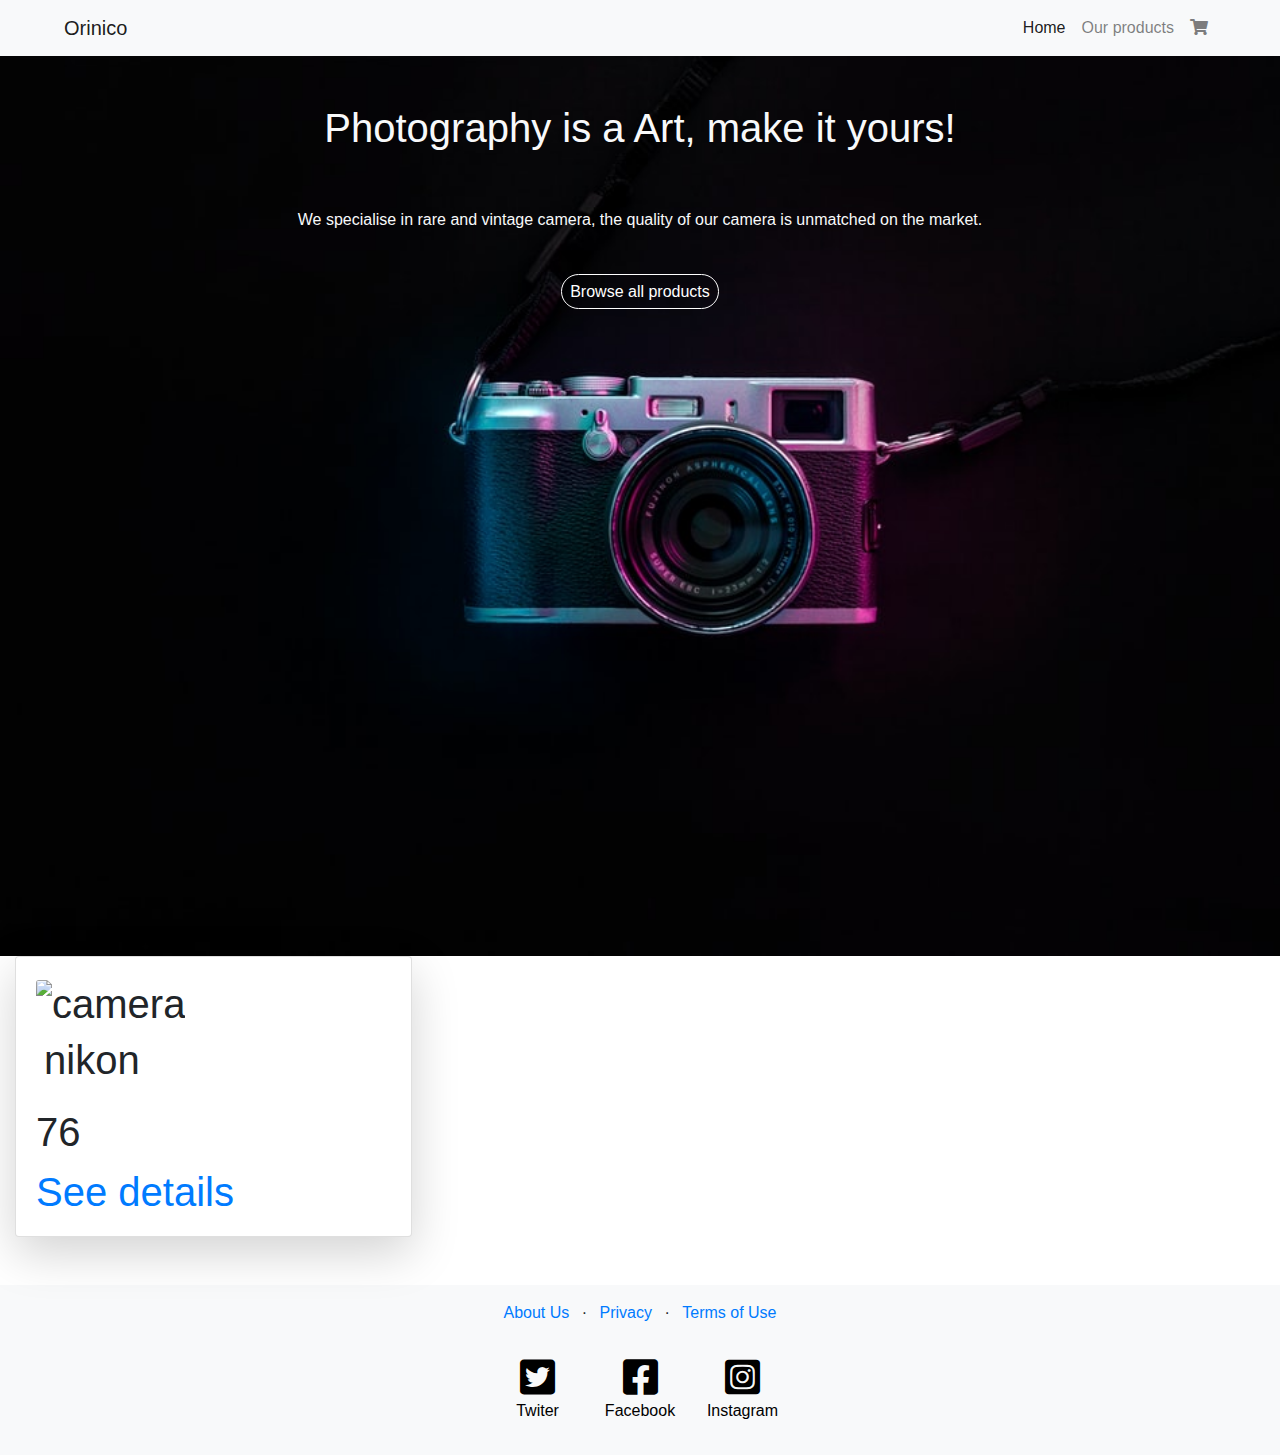
==== index.html @ 0f91e357 "first commit" ====
<!DOCTYPE html>
<html lang="en">

<head>
    <!--meta tags-->
    <meta charset="UTF-8">
    <meta name="viewport" content="width=device-width, inital-scale=1.0">
    <meta name="robots" content="index, follow">

    <title>Orinoco | Rare and Vintage cameras</title>

    <!--Links-->
    <link rel="stylesheet" href="https://stackpath.bootstrapcdn.com/bootstrap/4.3.1/css/bootstrap.min.css"
        integrity="sha384-ggOyR0iXCbMQv3Xipma34MD+dH/1fQ784/j6cY/iJTQUOhcWr7x9JvoRxT2MZw1T" crossorigin="anonymous" />
    <link rel="stylesheet" href="./css/all.css">
    <link rel="stylesheet" href="./css/style.css">
</head>

<body>
    <!--header-->
    <header class="bg-light">
        <nav class="col navbar navbar-expand-md navbar-light">
            <a class="navbar-brand ml-lg-5" href="index.html">
                Orinico
            </a>
            <button class="navbar-toggler mr-lg-5 text-right" type="button" data-toggle="collapse" data-target="#navbarContent"
                aria-controls="navbarSupportedContent" aria-expanded="false" aria-label="Toggle navigation">
                <span class="navbar-toggler-icon"></span>
            </button>
            <div id="navbarContent" class="collapse navbar-collapse mr-lg-5 d-md-flex justify-content-md-end">
                <ul class="navbar-nav text-right">
                    <li class="nav-item active">
                        <a class="nav-link" href="index.html">Home</a>
                    </li>
                    <li class="nav-item">
                        <a class="nav-link" href="#products">Our products</a>
                    </li>
                    <li class="nav-item">
                        <a href="./html/cart.html" class="nav-link">
                            <i class="fas fa-shopping-cart"></i>
                        </a>
                    </li>
                </ul>
            </div>
        </nav>
    </header>

    <!--page core-->
    <main class="bg light">
        <!--presentation-->
        <section id="presentation">
            <h1 class="text-center text-light pt-5">Photography is a Art, make it yours!</h1>
            <p class="text-center text-light pt-5">We specialise in rare and vintage camera, the quality of our camera
                is unmatched on the market.</p>
            <div class="bg-transparent text-center mt-5">
                <a class="text-white p-2 border border-white rounded-pill" href="#camera--cards">Browse all products</a>
            </div>
        </section>
        <h1 id="test"></h1>
        <!--products cards-->
        <section id="products" class="container mt-5 text-center">
            <div id="camera--cards" class="row d-flex justify-content-center">
                <!-- Element to be injected from JavaScript
                    <div class="card shadow-lg">
                        <div class="card-body">
                            <img src="./images/vcam_1.jpg
                            " alt="Camera number1" class="card-img-top">
                            <h5 class="card-title p-2">carmera name</h5>
                            <p class="card-title">camera price</p>
                            <a href="./html/product.html"
                                class="btn bg-transparent border-dark rounded-pill mt-4 stretched-link">See product
                                details</a>
                        </div>
                    </div>
                -->
            </div>
            <div id="test" class="row d-flex justify-content-center"></div>
        </section>
    </main>

    <!--footer-->
    <div class="bg-light">
        <div class="container">
            <div class="row py-3">
                <ul class="col list-inline text-center align-middle">
                    <li class="list-inline-item"><a href="#">About Us</a></li>
                    <li class="list-inline-item">&middot;</li>
                    <li class="list-inline-item"><a href="#">Privacy</a></li>
                    <li class="list-inline-item">&middot;</li>
                    <li class="list-inline-item"><a href="#">Terms of Use</a></li>
                </ul>
            </div>
            <div id="socials" class="row">
                <ul class="col list-inline text-center align-middle">
                    <li class="list-inline-item pz-5">
                        <a href="https://twitter.com/">
                            <i class="fab fa-twitter-square"></i>
                            <p>Twiter</p>
                        </a>
                    </li>
                    <li class="list-inline-item mz-5">
                        <a href="https://facebook.com">
                            <i class="fab fa-facebook-square"></i>
                            <p>Facebook</p>
                        </a>
                    </li>
                    <li class="list-inline-item pz-5">
                        <a href="https://instagram.com">
                            <i class="fab fa-instagram-square"></i>
                            <p>Instagram</p>
                        </a>
                    </li>
                </ul>
            </div>
        </div>
    </div>

    <!--script tags-->
    <script src="https://code.jquery.com/jquery-3.3.1.slim.min.js"
        integrity="sha384-q8i/X+965DzO0rT7abK41JStQIAqVgRVzpbzo5smXKp4YfRvH+8abtTE1Pi6jizo" crossorigin="anonymous">
    </script>
    <script src="https://cdnjs.cloudflare.com/ajax/libs/popper.js/1.14.7/umd/popper.min.js"
        integrity="sha384-UO2eT0CpHqdSJQ6hJty5KVphtPhzWj9WO1clHTMGa3JDZwrnQq4sF86dIHNDz0W1" crossorigin="anonymous">
    </script>
    <script src="https://stackpath.bootstrapcdn.com/bootstrap/4.3.1/js/bootstrap.min.js"
        integrity="sha384-JjSmVgyd0p3pXB1rRibZUAYoIIy6OrQ6VrjIEaFf/nJGzIxFDsf4x0xIM+B07jRM" crossorigin="anonymous">
    </script>
    <script src="./js/script.js"></script>
</body>

</html>
---- css/style.css ----
html {
    scroll-behavior: smooth;
}

#presentation {
    background-image: url(./../images/photo-1516724562728-afc824a36e84.jpeg);
    background-repeat: no-repeat;
    background-size: cover;
    height: 100vh;
}

#camera--cards .card {
    border-radius: 10px;
    height: 400px;
    border: solid lightgray 1px;
}

#camera--cards img {
    border-radius: 10px;
    border: solid lightgray 1px;
    height: 200px;
}

#socials a {
    display: block;
    color: black;
    width: 90px;
}

#socials i {
    font-size: 40px;
}

#confirmation--box {
    border: solid 1px lightgray;
    border-radius: 40px;
    height: 500px;
}

#camera--details {
    height: 75vh;
    margin-top: 30px;
}

#order--form input {
    border-style: none;
    border-bottom-style: groove;
}

input:focus {
    outline: none;
}

.hidden {
    display: none;
}

.item--quantity {
    width: 40px;
}

.item--quantity::-webkit-inner-spin-button {
    opacity: 1;
}

#item--quantity::-webkit-inner-spin-button {
    opacity: 1;
}
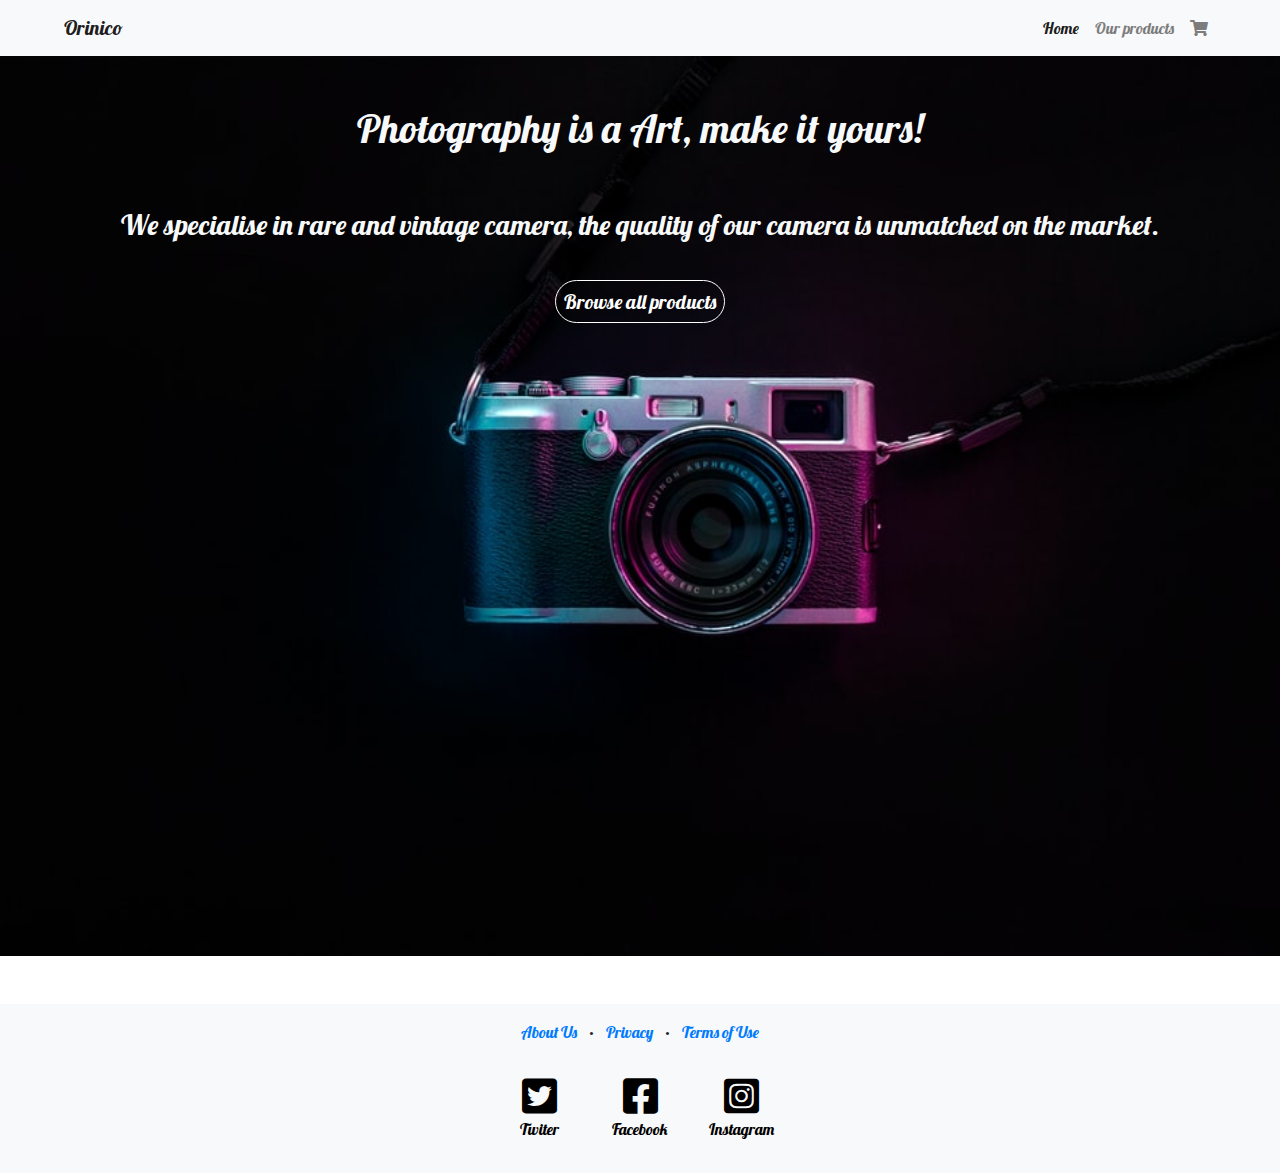
==== commit f32e5f5e: "Project almost complited" ====
--- a/index.html
+++ b/index.html
@@ -14,11 +14,13 @@
         integrity="sha384-ggOyR0iXCbMQv3Xipma34MD+dH/1fQ784/j6cY/iJTQUOhcWr7x9JvoRxT2MZw1T" crossorigin="anonymous" />
     <link rel="stylesheet" href="./css/all.css">
     <link rel="stylesheet" href="./css/style.css">
+    <link rel="preconnect" href="https://fonts.gstatic.com">
+    <link href="https://fonts.googleapis.com/css2?family=Lobster&display=swap" rel="stylesheet">
 </head>
 
 <body>
     <!--header-->
-    <header class="bg-light">
+    <header class="bg-light shadow-lg">
         <nav class="col navbar navbar-expand-md navbar-light">
             <a class="navbar-brand ml-lg-5" href="index.html">
                 Orinico
@@ -28,16 +30,17 @@
                 <span class="navbar-toggler-icon"></span>
             </button>
             <div id="navbarContent" class="collapse navbar-collapse mr-lg-5 d-md-flex justify-content-md-end">
-                <ul class="navbar-nav text-right">
+                <ul class="navbar-nav text-center">
                     <li class="nav-item active">
                         <a class="nav-link" href="index.html">Home</a>
                     </li>
                     <li class="nav-item">
                         <a class="nav-link" href="#products">Our products</a>
                     </li>
-                    <li class="nav-item">
+                    <li id="basket" class="nav-item">
                         <a href="./html/cart.html" class="nav-link">
-                            <i class="fas fa-shopping-cart"></i>
+                            <span class="fas fa-shopping-cart"></span>
+                            <span id="cart--items"></span>
                         </a>
                     </li>
                 </ul>
@@ -50,11 +53,11 @@
         <!--presentation-->
         <section id="presentation">
             <h1 class="text-center text-light pt-5">Photography is a Art, make it yours!</h1>
-            <p class="text-center text-light pt-5">We specialise in rare and vintage camera, the quality of our camera
-                is unmatched on the market.</p>
-            <div class="bg-transparent text-center mt-5">
+            <h3 class="text-center text-light pt-5">We specialise in rare and vintage camera, the quality of our camera
+                is unmatched on the market.</h3>
+            <h5 class="bg-transparent text-center mt-5">
                 <a class="text-white p-2 border border-white rounded-pill" href="#camera--cards">Browse all products</a>
-            </div>
+            </h5>
         </section>
         <h1 id="test"></h1>
         <!--products cards-->
--- a/css/style.css
+++ b/css/style.css
@@ -1,3 +1,7 @@
+* {
+    font-family: 'Lobster', cursive;
+}
+
 html {
     scroll-behavior: smooth;
 }
@@ -38,7 +42,8 @@
 }
 
 #camera--details {
-    height: 75vh;
+    min-height: 70vh;
+    margin-top: 40px;
     margin-top: 30px;
 }
 
@@ -49,6 +54,11 @@
 
 input:focus {
     outline: none;
+    vertical-align: baseline;
+}
+
+#camera--picture {
+    border: solid 1px black;
 }
 
 .hidden {
@@ -66,3 +76,22 @@
 #item--quantity::-webkit-inner-spin-button {
     opacity: 1;
 }
+
+.bg-white {
+    background-color: #ffffff !important;
+}
+
+#empty--basket img {
+    width: 50%;
+    display: inline-block;
+}
+
+#empty--basket button {
+    display: block;
+    color: black;
+}
+
+td {
+    border: solid 1px lightgrey;
+    padding: 10px;
+}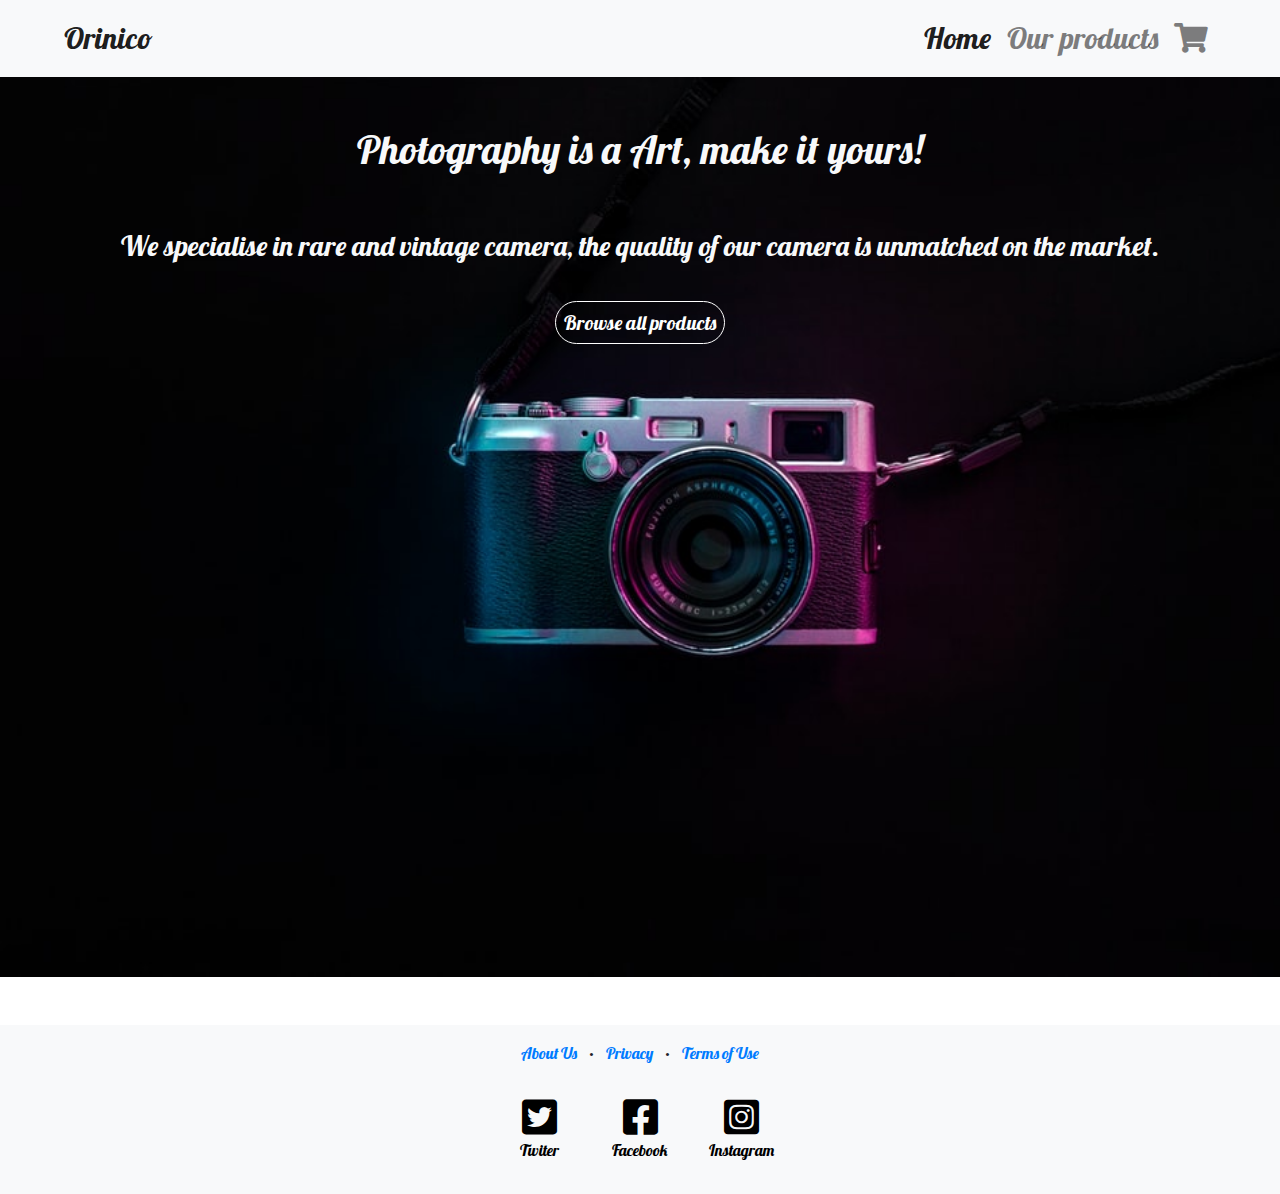
==== commit d8be17fd: "all Javascrip is now completed styling to be changento render correctly on smaller devices" ====
--- a/index.html
+++ b/index.html
@@ -22,7 +22,7 @@
     <!--header-->
     <header class="bg-light shadow-lg">
         <nav class="col navbar navbar-expand-md navbar-light">
-            <a class="navbar-brand ml-lg-5" href="index.html">
+            <a class="navbar-brand ml-lg-5" id="nav" href="index.html">
                 Orinico
             </a>
             <button class="navbar-toggler mr-lg-5 text-right" type="button" data-toggle="collapse" data-target="#navbarContent"
--- a/css/style.css
+++ b/css/style.css
@@ -4,6 +4,10 @@
 
 html {
     scroll-behavior: smooth;
+}
+
+nav, #nav {
+    font-size: 30px;
 }
 
 #presentation {
@@ -94,4 +98,8 @@
 td {
     border: solid 1px lightgrey;
     padding: 10px;
+}
+
+#confirmation {
+    min-height: 80vh;
 }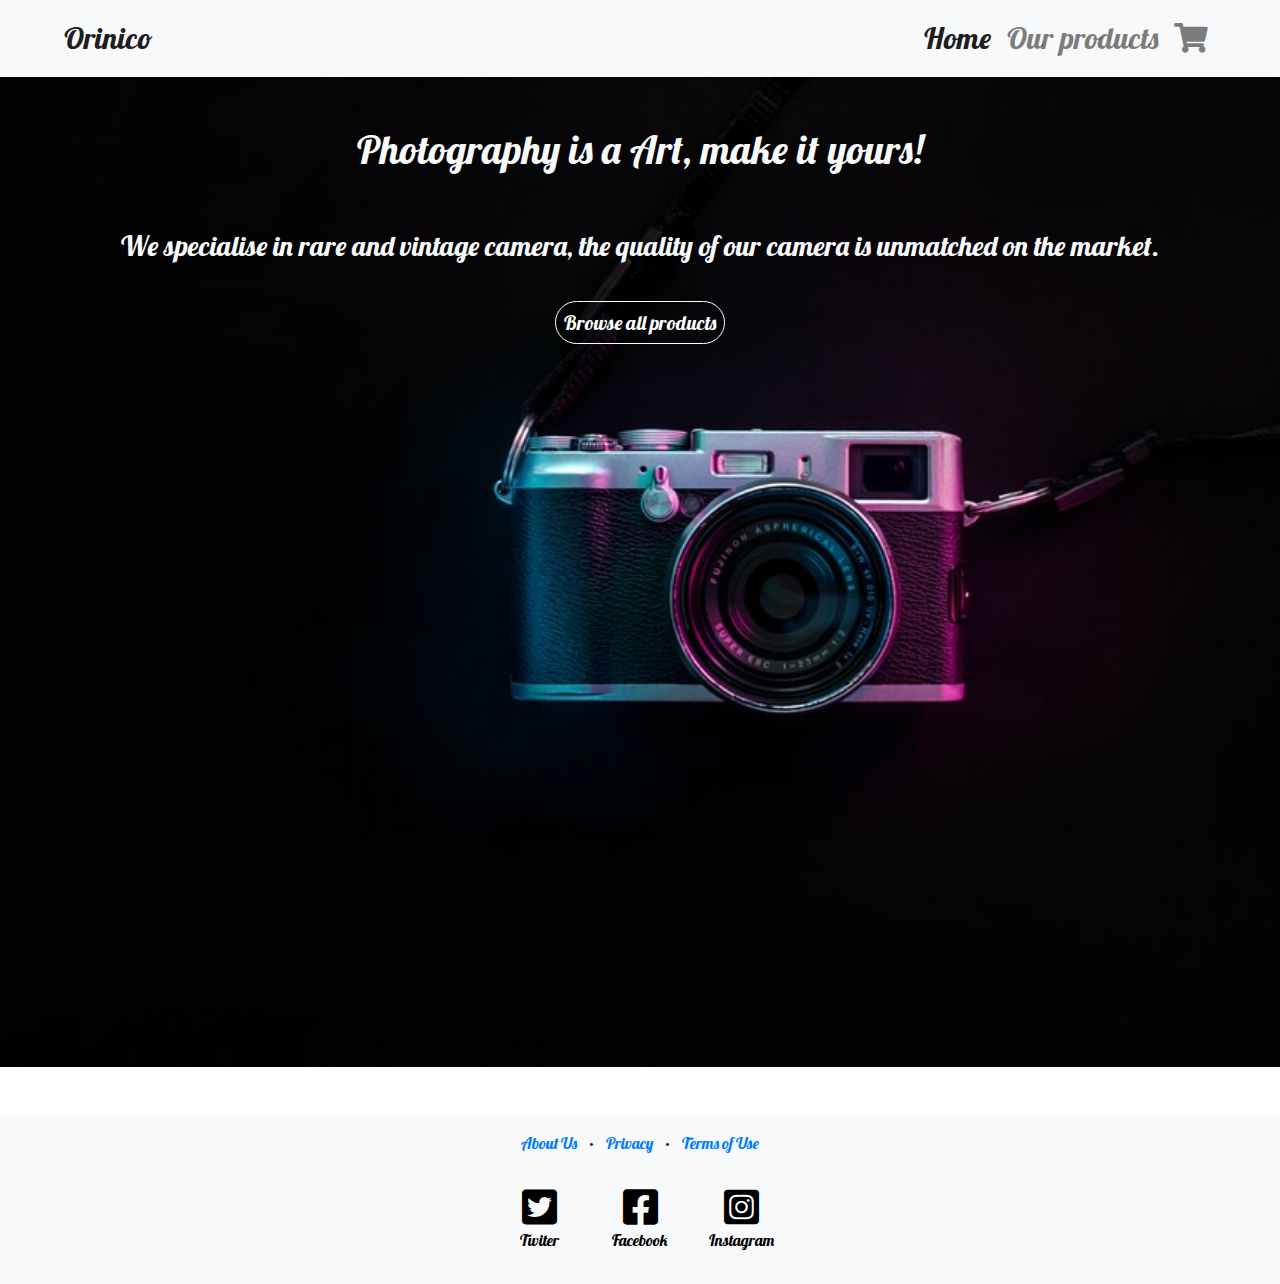
==== commit 4736908b: "project finish and renders properly on all device size" ====
--- a/index.html
+++ b/index.html
@@ -52,8 +52,8 @@
     <main class="bg light">
         <!--presentation-->
         <section id="presentation">
-            <h1 class="text-center text-light pt-5">Photography is a Art, make it yours!</h1>
-            <h3 class="text-center text-light pt-5">We specialise in rare and vintage camera, the quality of our camera
+            <h1 class="text-center text-light pt-5 ml-5 mr-5">Photography is a Art, make it yours!</h1>
+            <h3 class="text-center text-light pt-5 ml-5 mr-5">We specialise in rare and vintage camera, the quality of our camera
                 is unmatched on the market.</h3>
             <h5 class="bg-transparent text-center mt-5">
                 <a class="text-white p-2 border border-white rounded-pill" href="#camera--cards">Browse all products</a>
--- a/css/style.css
+++ b/css/style.css
@@ -14,7 +14,8 @@
     background-image: url(./../images/photo-1516724562728-afc824a36e84.jpeg);
     background-repeat: no-repeat;
     background-size: cover;
-    height: 100vh;
+    height: 110vh;
+
 }
 
 #camera--cards .card {
@@ -42,7 +43,7 @@
 #confirmation--box {
     border: solid 1px lightgray;
     border-radius: 40px;
-    height: 500px;
+    min-height: 500px;
 }
 
 #camera--details {
